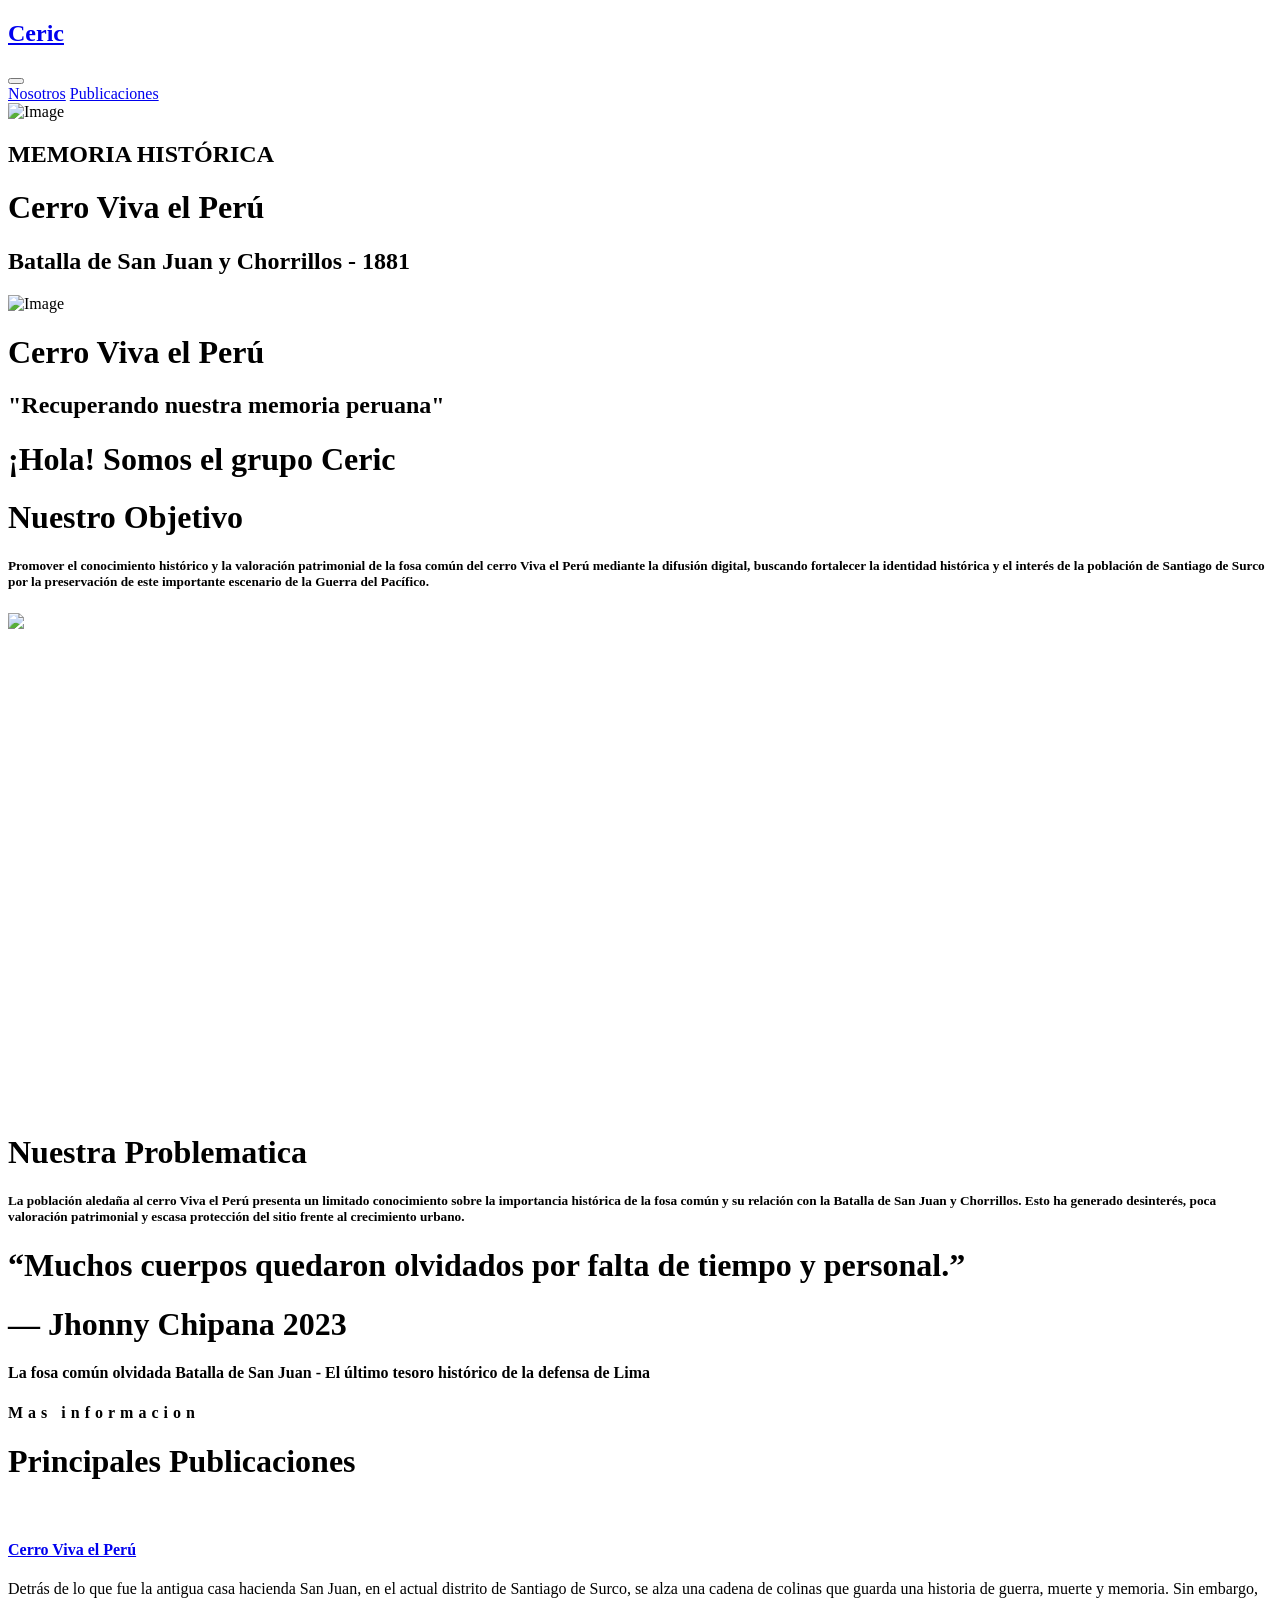
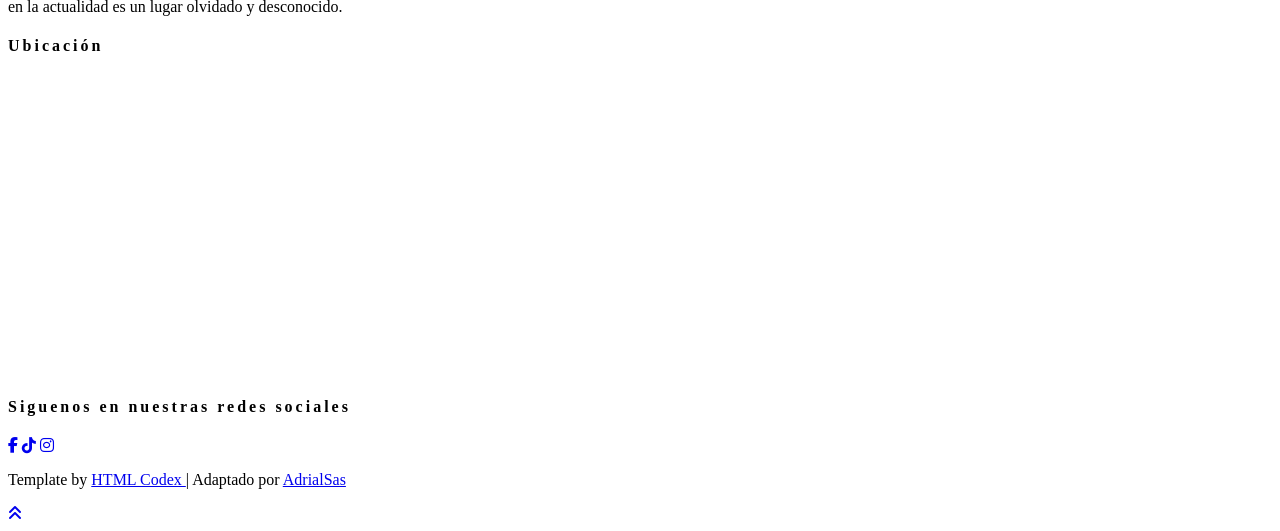
==== index.html @ c7373543 "Add files via upload" ====
<!DOCTYPE html>
<html lang="en">

<head>
    <meta charset="utf-8">
    <title>Ceric</title>
    <meta content="width=device-width, initial-scale=1.0" name="viewport">
    <meta content="Free Website Template" name="keywords">
    <meta content="Free Website Template" name="description">

    <!-- Favicon -->
    <link href="img/favicon.ico" rel="icon">

    <!-- Google Font -->
    <link rel="preconnect" href="https://fonts.gstatic.com">
    <link href="https://fonts.googleapis.com/css2?family=Montserrat:wght@200;400&family=Roboto:wght@400;500;700&display=swap" rel="stylesheet"> 

    <!-- Font Awesome -->
    <link href="https://cdnjs.cloudflare.com/ajax/libs/font-awesome/6.4.0/css/all.min.css" rel="stylesheet">

    <!-- Libraries Stylesheet -->
    <link href="lib/owlcarousel/assets/owl.carousel.min.css" rel="stylesheet">
    <link href="lib/tempusdominus/css/tempusdominus-bootstrap-4.min.css" rel="stylesheet" />

    <!-- Customized Bootstrap Stylesheet -->
    <link href="css/style.min.css" rel="stylesheet">
</head>

<body>
    <!-- Navbar Start -->
    <div class="container-fluid p-0 nav-bar">
        <nav class="navbar navbar-expand-lg bg-none navbar-dark py-3">
            <a href="index.html" class="navbar-brand px-lg-4 m-0">
                <h1 class="m-0 display-4 text-uppercase text-white">Ceric</h1>
            </a>
            <button type="button" class="navbar-toggler" data-toggle="collapse" data-target="#navbarCollapse">
                <span class="navbar-toggler-icon"></span>
            </button>
            <div class="collapse navbar-collapse justify-content-between" id="navbarCollapse">
                <div class="navbar-nav ml-auto p-4">
                  
                     <!-- elimne aca algo -->
                    <a href="about.html" class="nav-item nav-link">Nosotros</a>
                     <!-- elimne aca algo -->
                    <a href="Documentos.html" class="nav-item nav-link">Publicaciones</a>               
                </div>
            </div>
        </nav>
    </div>
    <!-- Navbar End -->

    <!-- Carousel Start -->
    <div class="container-fluid p-0 mb-5">
        <div id="blog-carousel" class="carousel slide overlay-bottom" data-ride="carousel">
            <div class="carousel-inner">
                <div class="carousel-item active">
                    <img class="w-100" src="img/carousel-1.jpg" alt="Image">
                    <div class="carousel-caption d-flex flex-column align-items-center justify-content-center">
                        <h2 class="text-primary font-weight-medium m-0">MEMORIA HISTÓRICA</h2>
                        <h1 class="display-1 text-white m-0">Cerro Viva el Perú</h1>
                        <h2 class="text-white m-0">Batalla de San Juan y Chorrillos - 1881</h2>
                    </div>
                </div>
                <div class="carousel-item">
                    <img class="w-100" src="img/698e12fef538ce109a0301f2.webp" alt="Image">
                    <div class="carousel-caption d-flex flex-column align-items-center justify-content-center">
                        <!-- <h2 class="text-primary font-weight-medium m-0">We Have Dicks</h2>-->
                        <h1 class="display-1 text-white m-0">Cerro Viva el Perú</h1>
                        <h2 class="text-white m-0">"Recuperando nuestra memoria peruana"</h2>
                    </div>
                </div>
            </div>
            <a class="carousel-control-prev" href="#blog-carousel" data-slide="prev">
                <span class="carousel-control-prev-icon"></span>
            </a>
            <a class="carousel-control-next" href="#blog-carousel" data-slide="next">
                <span class="carousel-control-next-icon"></span>
            </a>
        </div>
    </div>
    <!-- Carousel End -->


    <!-- About Start -->
    <!--
    <div class="container-fluid py-5">
        <div class="container">
            <div class="section-title">
                <h4 class="text-primary text-uppercase" style="letter-spacing: 5px;">About Us</h4>
                <h1 class="display-4">Historia y Memoria</h1>
            </div>
            <div class="row">
                <div class="col-lg-4 py-0 py-lg-5">
                    <h1 class="mb-3">Nuestra Historia</h1>
                    <h5 class="mb-3">El cerro Viva el Perú fue parte central de la línea defensiva peruana durante la Batalla de San Juan y Chorrillos en 1881. Actualmente, su importancia histórica permanece poco conocida por gran parte de la población.</h5>
                   <p>Loremp IpsumLoremp IpsumLoremp IpsumLoremp IpsumLoremp IpsumLoremp IpsumLoremp IpsumLoremp IpsumLoremp IpsumLoremp IpsumLoremp IpsumLoremp IpsumLoremp IpsumLoremp Ipsum</p>
                    <a href="" class="btn btn-secondary font-weight-bold py-2 px-4 mt-2">Aprende mas :D</a>
                </div>
                <div class="col-lg-4 py-5 py-lg-0" style="min-height: 500px;">
                    <div class="position-relative h-100">
                        <img class="position-absolute w-100 h-100" src="img/about.png" style="object-fit: cover;">
                    </div>
                </div>
                <div class="col-lg-4 py-0 py-lg-5">
                    <h1 class="mb-3">¿Por qué es importante?</h1>
                    <p>Invidunt lorem justo sanctus clita. Erat lorem labore ea, justo dolor lorem ipsum ut sed eos, ipsum et dolor kasd sit ea justo. Erat justo sed sed diam. Ea et erat ut sed diam sea ipsum est dolor</p>
                    <h5 class="mb-3"><i class="fa fa-check text-primary mr-3"></i>Lorem ipsum dolor sit amet</h5>
                    <h5 class="mb-3"><i class="fa fa-check text-primary mr-3"></i>Lorem ipsum dolor sit amet</h5>
                    <h5 class="mb-3"><i class="fa fa-check text-primary mr-3"></i>Lorem ipsum dolor sit amet</h5>
                    <a href="" class="btn btn-primary font-weight-bold py-2 px-4 mt-2">Learn More</a>
                </div>
            </div>
        </div>
    </div>
    -->
    <!-- About End -->

 <!-- Menu Start -->
 <div class="container-fluid py-5">
        <div class="container">
            <div class="section-title">
                
                <h1 class="display-4">¡Hola! Somos el grupo Ceric</h1>
            </div>
            <div class="row">
                <div class="col-lg-4 py-0 py-lg-5">
                    <h1 class="mb-3">Nuestro Objetivo</h1>
                    <h5 class="mb-3">Promover el conocimiento histórico y la valoración patrimonial de la fosa común del cerro Viva el Perú mediante la difusión digital, buscando fortalecer la identidad histórica y el interés de la población de Santiago de Surco por la preservación de este importante escenario de la Guerra del Pacífico.</h5>
                    
                    
                </div>
                <div class="col-lg-4 py-5 py-lg-0" style="min-height: 500px;">
                    <div class="position-relative h-100">
                        <img class="position-absolute w-100 h-100" src="img/Ceric.png" style="object-fit: cover;">
                    </div>
                </div>
                <div class="col-lg-4 py-0 py-lg-5">
                    <h1 class="mb-3">Nuestra Problematica</h1>
                     <h5 class="mb-3">La población aledaña al cerro Viva el Perú presenta un limitado conocimiento sobre la importancia histórica de la fosa común y su relación con la Batalla de San Juan y Chorrillos. Esto ha generado desinterés, poca valoración patrimonial y escasa protección del sitio frente al crecimiento urbano.</h5>
                </div>
            </div>
        </div>
    </div>
    <!-- Menu End -->
   


    <!-- Offer Start -->
    <div class="offer container-fluid my-5 py-5 text-center position-relative overlay-top overlay-bottom">
        <div class="container py-5">
            <h1 class="display-3 text-primary mt-3">“Muchos cuerpos quedaron olvidados por falta de tiempo y personal.”</h1>
            <h1 class="text-white mb-3">— Jhonny Chipana 2023</h1>
            <h4 class="text-white font-weight-normal mb-4 pb-3">La fosa común olvidada Batalla de San Juan - El último tesoro histórico de la defensa de Lima</h4>
        </div>
    </div>
    <!-- Offer End -->

 <!-- Service Start -->
    <div class="container-fluid pt-5">
        <div class="container">
            <div class="section-title">
                <h4 class="text-primary text-uppercase" style="letter-spacing: 5px;">Mas informacion</h4>
                <h1 class="display-4">Principales Publicaciones</h1>
            </div>
            <div class="row">
                <div class="col-lg-6 mb-5">
                    <div class="row align-items-center">
                        <div class="col-sm-5">
                            <img class="img-fluid mb-3 mb-sm-0" src="img/San-Juan.jpg" alt="">
                        </div>
                        <div class="col-sm-7">
                            <h4>
                             <a href="https://sites.google.com/view/ceric/ceric" class="text-decoration-none text-dark">Cerro Viva el Perú</a>
                            </h4>
                            <p class="m-0">Detrás de lo que fue la antigua casa hacienda San Juan, en el actual distrito de Santiago de Surco, se alza una cadena de colinas que guarda una historia de guerra, muerte y memoria. Sin embargo, en la actualidad es un lugar olvidado y desconocido. </p>
                        </div>
                    </div>
                </div>
              
               
                
            </div>
        </div>
    </div>
    <!-- Service End -->
   


  <!-- Footer Start -->
<div class="container-fluid footer text-white mt-5 pt-5 px-0 position-relative overlay-top">
    <div class="row mx-0 pt-5 px-sm-3 px-lg-5 mt-4 justify-content-center">
       
        <div class="col-lg-3 col-md-6 mb-5 text-center">
            <h4 class="text-white text-uppercase mb-4" style="letter-spacing: 3px;">Ubicación</h4>

            <!-- Mapa Google Maps -->
            <div class="mt-4" style="border-radius: 8px; overflow: hidden;">
                <iframe
                    src="https://www.google.com/maps/embed?pb=!1m18!1m12!1m3!1d3902.4!2d-76.9928267!3d-12.1704528!2m3!1f0!2f0!3f0!3m2!1i1024!2i768!4f13.1!3m3!1m2!1s0x9105b84a67e5c7b1%3A0x98d5653c78e1c5ef!2sCerro%20VIVA%20PERU!5e0!3m2!1ses!2spe!4v1715000000000!5m2!1ses!2spe"
                    width="100%"
                    height="300"
                    style="border: 0; display: block;"
                    allowfullscreen=""
                    loading="lazy"
                    referrerpolicy="no-referrer-when-downgrade"
                    title="Ubicación Cerro VIVA PERU">
                </iframe>
            </div>
        </div>

        <div class="col-lg-3 col-md-6 mb-5 text-center">
            <h4 class="text-white text-uppercase mb-4" style="letter-spacing: 3px;">Siguenos en nuestras redes sociales</h4>
          
            <div class="d-flex justify-content-center">
                <a class="btn btn-lg btn-outline-light btn-lg-square mr-2" href="https://www.facebook.com/p/Grupos-Ceric-61589148273439/"><i class="fab fa-facebook-f"></i></a>
                <a class="btn btn-lg btn-outline-light btn-lg-square mr-2" href="https://www.tiktok.com/@ceric_pre4?_r=1&_t=ZS-967ceTcxf2D"><i class="fab fa-tiktok"></i></a>
                <a class="btn btn-lg btn-outline-light btn-lg-square" href="https://www.instagram.com/ceric_pre4/"><i class="fab fa-instagram"></i></a>
            </div>
        </div>
        
    </div>
   <div class="container-fluid text-center text-white border-top mt-4 py-4 px-sm-3 px-md-5" 
style="border-color: rgba(256, 256, 256, .1) !important;">

    <p class="m-0 text-white">
        Template by 
        <a class="font-weight-bold text-white" href="https://htmlcodex.com/">
            HTML Codex
        </a>
        | Adaptado por 
        <a class="font-weight-bold text-white" href="#">
            AdrialSas
        </a>
    </p>

</div>
</div>
<!-- Footer End -->


    <!-- Back to Top -->
    <a href="#" class="btn btn-lg btn-primary btn-lg-square back-to-top"><i class="fa fa-angle-double-up"></i></a>


    <!-- JavaScript Libraries -->
    <script src="https://code.jquery.com/jquery-3.4.1.min.js"></script>
    <script src="https://stackpath.bootstrapcdn.com/bootstrap/4.4.1/js/bootstrap.bundle.min.js"></script>
    <script src="lib/easing/easing.min.js"></script>
    <script src="lib/waypoints/waypoints.min.js"></script>
    <script src="lib/owlcarousel/owl.carousel.min.js"></script>
    <script src="lib/tempusdominus/js/moment.min.js"></script>
    <script src="lib/tempusdominus/js/moment-timezone.min.js"></script>
    <script src="lib/tempusdominus/js/tempusdominus-bootstrap-4.min.js"></script>

    <!-- Contact Javascript File -->
    <script src="mail/jqBootstrapValidation.min.js"></script>
    <script src="mail/contact.js"></script>

    <!-- Template Javascript -->
    <script src="js/main.js"></script>
</body>

</html>
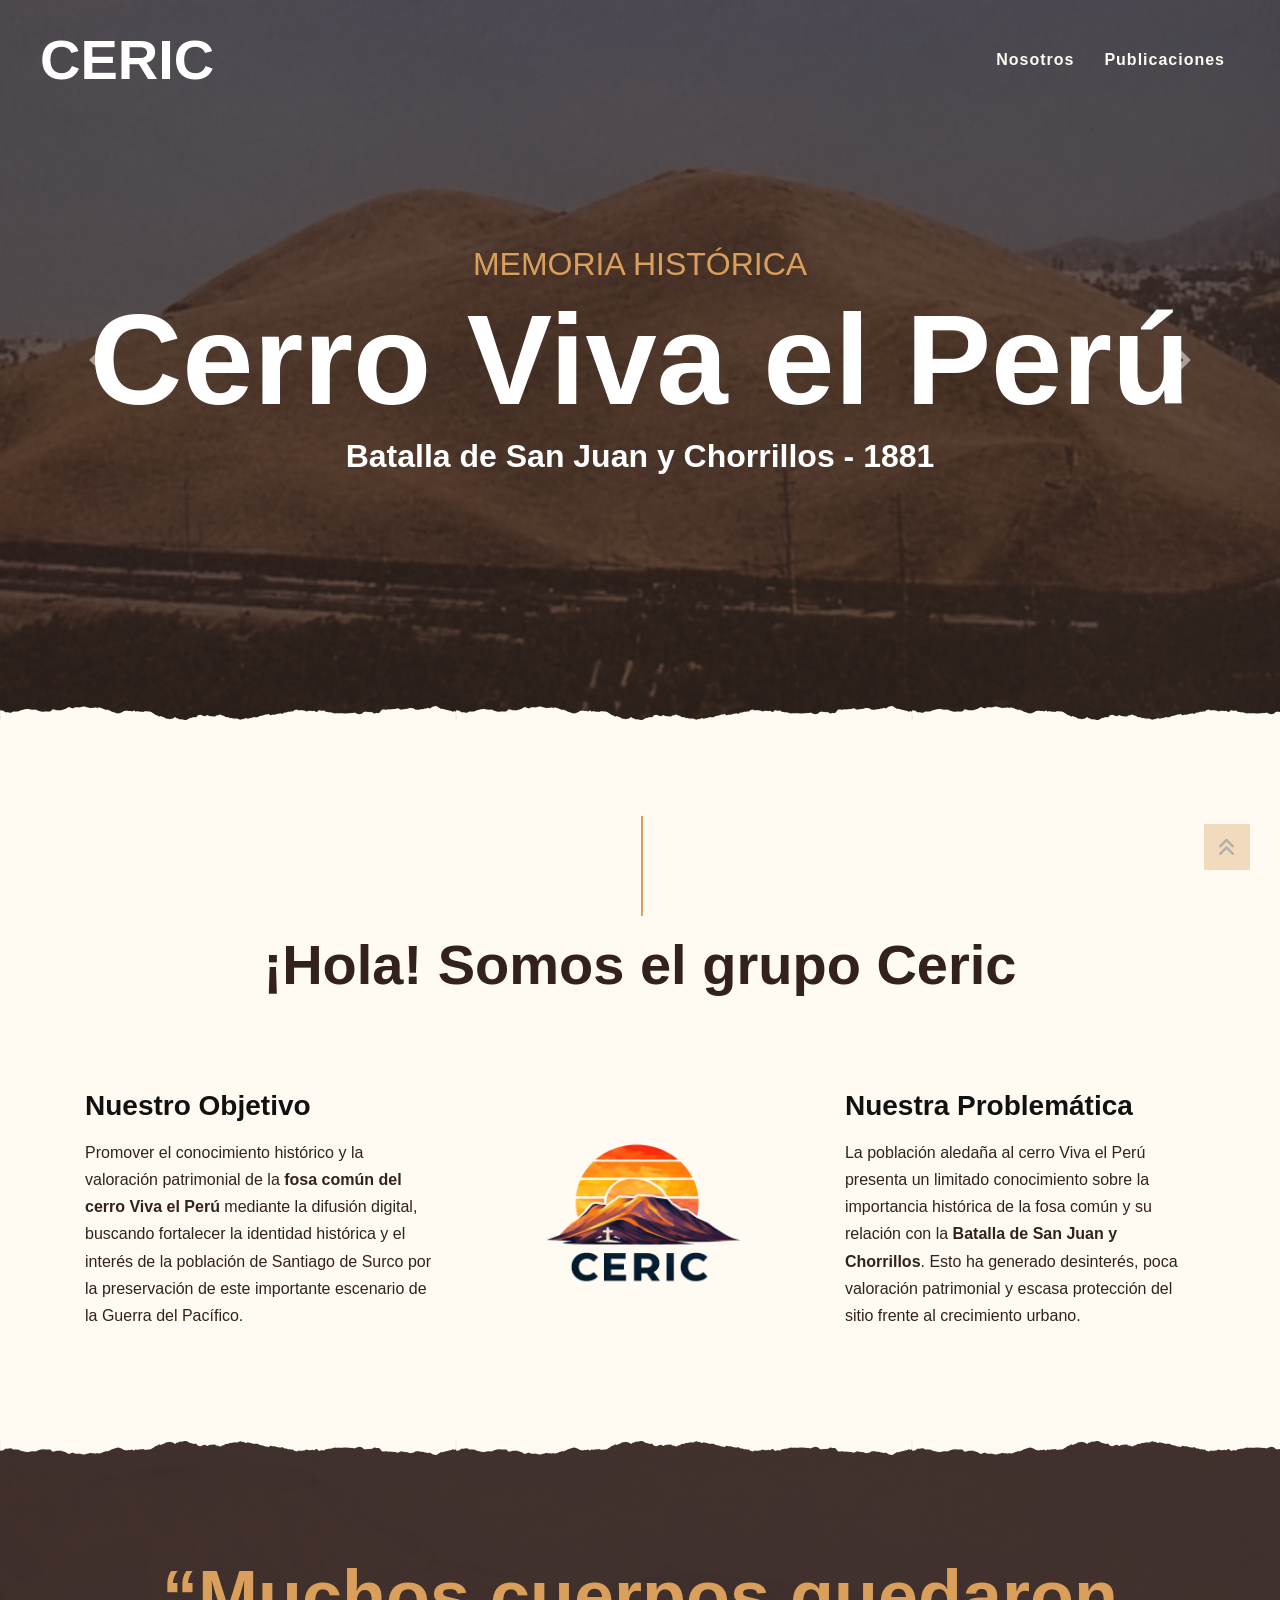
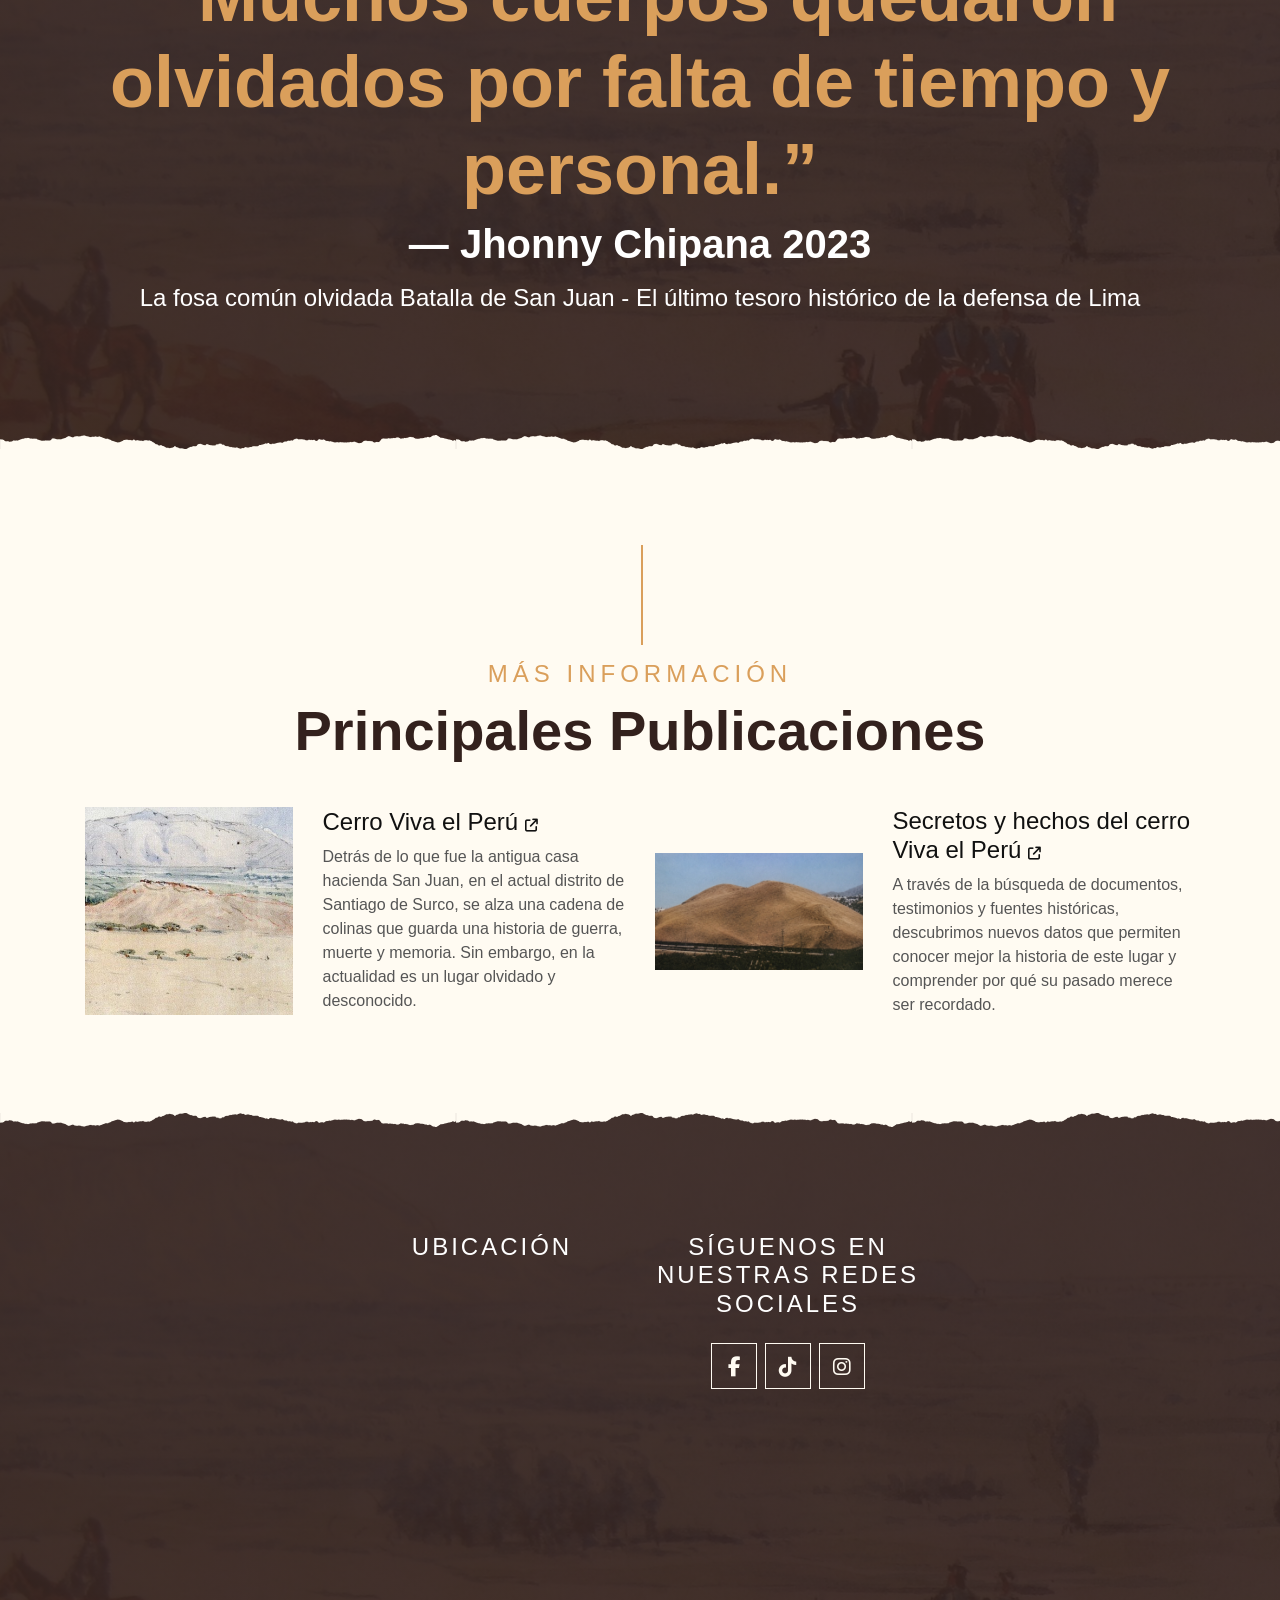
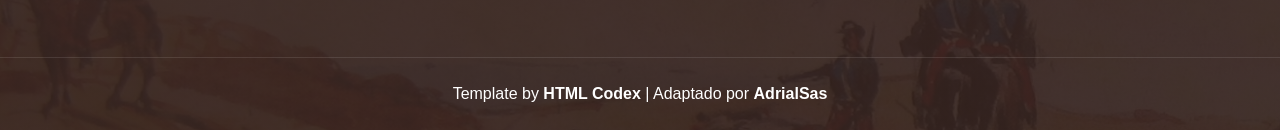
==== commit c7e3c0ce: "Add files via upload Ceric 0.2" ====
--- a/index.html
+++ b/index.html
@@ -1,22 +1,31 @@
 <!DOCTYPE html>
-<html lang="en">
+<html lang="es">
 
 <head>
     <meta charset="utf-8">
-    <title>Ceric</title>
+    <title>Ceric - Cerro Viva el Perú</title>
     <meta content="width=device-width, initial-scale=1.0" name="viewport">
-    <meta content="Free Website Template" name="keywords">
-    <meta content="Free Website Template" name="description">
+    <meta content="Ceric, Cerro Viva el Peru, Memoria Historica, Batalla de San Juan y Chorrillos" name="keywords">
+    <meta content="Recuperando la memoria histórica y la valoración patrimonial de la fosa común en Santiago de Surco." name="description">
+
+    <!-- Open Graph para Redes Sociales y WhatsApp -->
+    <meta property="og:title" content="CERIC - Cerro Viva el Perú">
+    <meta property="og:description" content="Recuperando la memoria histórica y la valoración patrimonial de la fosa común en Santiago de Surco.">
+    <meta property="og:image" content="img/Ceric.png">
+    <meta property="og:type" content="website">
 
     <!-- Favicon -->
     <link href="img/favicon.ico" rel="icon">
 
-    <!-- Google Font -->
+    <!-- Google Fonts -->
     <link rel="preconnect" href="https://fonts.gstatic.com">
     <link href="https://fonts.googleapis.com/css2?family=Montserrat:wght@200;400&family=Roboto:wght@400;500;700&display=swap" rel="stylesheet"> 
 
     <!-- Font Awesome -->
     <link href="https://cdnjs.cloudflare.com/ajax/libs/font-awesome/6.4.0/css/all.min.css" rel="stylesheet">
+
+    <!-- AOS Library (Estilos para animación al hacer scroll) -->
+    <link rel="stylesheet" href="https://unpkg.com/aos@next/dist/aos.css" />
 
     <!-- Libraries Stylesheet -->
     <link href="lib/owlcarousel/assets/owl.carousel.min.css" rel="stylesheet">
@@ -38,10 +47,7 @@
             </button>
             <div class="collapse navbar-collapse justify-content-between" id="navbarCollapse">
                 <div class="navbar-nav ml-auto p-4">
-                  
-                     <!-- elimne aca algo -->
                     <a href="about.html" class="nav-item nav-link">Nosotros</a>
-                     <!-- elimne aca algo -->
                     <a href="Documentos.html" class="nav-item nav-link">Publicaciones</a>               
                 </div>
             </div>
@@ -54,7 +60,7 @@
         <div id="blog-carousel" class="carousel slide overlay-bottom" data-ride="carousel">
             <div class="carousel-inner">
                 <div class="carousel-item active">
-                    <img class="w-100" src="img/carousel-1.jpg" alt="Image">
+                    <img class="w-100" src="img/carousel-1.jpg" alt="Cerro Viva el Perú">
                     <div class="carousel-caption d-flex flex-column align-items-center justify-content-center">
                         <h2 class="text-primary font-weight-medium m-0">MEMORIA HISTÓRICA</h2>
                         <h1 class="display-1 text-white m-0">Cerro Viva el Perú</h1>
@@ -62,9 +68,8 @@
                     </div>
                 </div>
                 <div class="carousel-item">
-                    <img class="w-100" src="img/698e12fef538ce109a0301f2.webp" alt="Image">
+                    <img class="w-100" src="img/698e12fef538ce109a0301f2.webp" alt="Recuperando memoria peruana">
                     <div class="carousel-caption d-flex flex-column align-items-center justify-content-center">
-                        <!-- <h2 class="text-primary font-weight-medium m-0">We Have Dicks</h2>-->
                         <h1 class="display-1 text-white m-0">Cerro Viva el Perú</h1>
                         <h2 class="text-white m-0">"Recuperando nuestra memoria peruana"</h2>
                     </div>
@@ -80,73 +85,49 @@
     </div>
     <!-- Carousel End -->
 
-
-    <!-- About Start -->
-    <!--
+    <!-- About/Ceric Start -->
     <div class="container-fluid py-5">
         <div class="container">
-            <div class="section-title">
-                <h4 class="text-primary text-uppercase" style="letter-spacing: 5px;">About Us</h4>
-                <h1 class="display-4">Historia y Memoria</h1>
-            </div>
-            <div class="row">
-                <div class="col-lg-4 py-0 py-lg-5">
-                    <h1 class="mb-3">Nuestra Historia</h1>
-                    <h5 class="mb-3">El cerro Viva el Perú fue parte central de la línea defensiva peruana durante la Batalla de San Juan y Chorrillos en 1881. Actualmente, su importancia histórica permanece poco conocida por gran parte de la población.</h5>
-                   <p>Loremp IpsumLoremp IpsumLoremp IpsumLoremp IpsumLoremp IpsumLoremp IpsumLoremp IpsumLoremp IpsumLoremp IpsumLoremp IpsumLoremp IpsumLoremp IpsumLoremp IpsumLoremp Ipsum</p>
-                    <a href="" class="btn btn-secondary font-weight-bold py-2 px-4 mt-2">Aprende mas :D</a>
-                </div>
-                <div class="col-lg-4 py-5 py-lg-0" style="min-height: 500px;">
-                    <div class="position-relative h-100">
-                        <img class="position-absolute w-100 h-100" src="img/about.png" style="object-fit: cover;">
-                    </div>
-                </div>
-                <div class="col-lg-4 py-0 py-lg-5">
-                    <h1 class="mb-3">¿Por qué es importante?</h1>
-                    <p>Invidunt lorem justo sanctus clita. Erat lorem labore ea, justo dolor lorem ipsum ut sed eos, ipsum et dolor kasd sit ea justo. Erat justo sed sed diam. Ea et erat ut sed diam sea ipsum est dolor</p>
-                    <h5 class="mb-3"><i class="fa fa-check text-primary mr-3"></i>Lorem ipsum dolor sit amet</h5>
-                    <h5 class="mb-3"><i class="fa fa-check text-primary mr-3"></i>Lorem ipsum dolor sit amet</h5>
-                    <h5 class="mb-3"><i class="fa fa-check text-primary mr-3"></i>Lorem ipsum dolor sit amet</h5>
-                    <a href="" class="btn btn-primary font-weight-bold py-2 px-4 mt-2">Learn More</a>
-                </div>
-            </div>
-        </div>
-    </div>
-    -->
-    <!-- About End -->
-
- <!-- Menu Start -->
- <div class="container-fluid py-5">
-        <div class="container">
-            <div class="section-title">
+            
+            <!-- Título principal de la sección -->
+            <div class="section-title text-center mb-5" data-aos="fade-up">
+                <h1 class="display-4">¡Hola! Somos el grupo Ceric</h1>
+            </div>
+
+            <!-- Fila alineada al centro verticalmente con animación -->
+            <div class="row align-items-center" data-aos="fade-up" data-aos-delay="100">
                 
-                <h1 class="display-4">¡Hola! Somos el grupo Ceric</h1>
-            </div>
-            <div class="row">
-                <div class="col-lg-4 py-0 py-lg-5">
-                    <h1 class="mb-3">Nuestro Objetivo</h1>
-                    <h5 class="mb-3">Promover el conocimiento histórico y la valoración patrimonial de la fosa común del cerro Viva el Perú mediante la difusión digital, buscando fortalecer la identidad histórica y el interés de la población de Santiago de Surco por la preservación de este importante escenario de la Guerra del Pacífico.</h5>
-                    
-                    
-                </div>
-                <div class="col-lg-4 py-5 py-lg-0" style="min-height: 500px;">
-                    <div class="position-relative h-100">
-                        <img class="position-absolute w-100 h-100" src="img/Ceric.png" style="object-fit: cover;">
-                    </div>
-                </div>
-                <div class="col-lg-4 py-0 py-lg-5">
-                    <h1 class="mb-3">Nuestra Problematica</h1>
-                     <h5 class="mb-3">La población aledaña al cerro Viva el Perú presenta un limitado conocimiento sobre la importancia histórica de la fosa común y su relación con la Batalla de San Juan y Chorrillos. Esto ha generado desinterés, poca valoración patrimonial y escasa protección del sitio frente al crecimiento urbano.</h5>
-                </div>
-            </div>
-        </div>
-    </div>
-    <!-- Menu End -->
-   
-
+                <!-- Columna Objetivo -->
+                <div class="col-lg-4 text-lg-left text-center mb-4 mb-lg-0">
+                    <h2 class="h3 font-weight-bold mb-3 text-dark">Nuestro Objetivo</h2>
+                    <p class="text-secondary" style="line-height: 1.7;">
+                        Promover el conocimiento histórico y la valoración patrimonial de la <strong>fosa común del cerro Viva el Perú</strong> mediante la difusión digital, buscando fortalecer la identidad histórica y el interés de la población de Santiago de Surco por la preservación de este importante escenario de la Guerra del Pacífico.
+                    </p>
+                </div>
+
+                <!-- Columna Imagen / Logo con tamaño ampliado -->
+                <div class="col-lg-4 text-center mb-4 mb-lg-0 px-2">
+                    <img class="img-fluid" 
+                         src="img/Ceric.png" 
+                         alt="Logo Ceric Cerro Viva el Perú" 
+                         style="width: 100%; max-width: 420px; height: auto;">
+                </div>  
+
+                <!-- Columna Problemática -->
+                <div class="col-lg-4 text-lg-left text-center">
+                    <h2 class="h3 font-weight-bold mb-3 text-dark">Nuestra Problemática</h2>
+                    <p class="text-secondary" style="line-height: 1.7;">
+                        La población aledaña al cerro Viva el Perú presenta un limitado conocimiento sobre la importancia histórica de la fosa común y su relación con la <strong>Batalla de San Juan y Chorrillos</strong>. Esto ha generado desinterés, poca valoración patrimonial y escasa protección del sitio frente al crecimiento urbano.
+                    </p>
+                </div>
+
+            </div>
+        </div>
+    </div>
+    <!-- About/Ceric End -->
 
     <!-- Offer Start -->
-    <div class="offer container-fluid my-5 py-5 text-center position-relative overlay-top overlay-bottom">
+    <div class="offer container-fluid my-5 py-5 text-center position-relative overlay-top overlay-bottom" data-aos="fade-up">
         <div class="container py-5">
             <h1 class="display-3 text-primary mt-3">“Muchos cuerpos quedaron olvidados por falta de tiempo y personal.”</h1>
             <h1 class="text-white mb-3">— Jhonny Chipana 2023</h1>
@@ -155,92 +136,140 @@
     </div>
     <!-- Offer End -->
 
- <!-- Service Start -->
-    <div class="container-fluid pt-5">
-        <div class="container">
-            <div class="section-title">
-                <h4 class="text-primary text-uppercase" style="letter-spacing: 5px;">Mas informacion</h4>
-                <h1 class="display-4">Principales Publicaciones</h1>
-            </div>
-            <div class="row">
-                <div class="col-lg-6 mb-5">
-                    <div class="row align-items-center">
-                        <div class="col-sm-5">
-                            <img class="img-fluid mb-3 mb-sm-0" src="img/San-Juan.jpg" alt="">
-                        </div>
-                        <div class="col-sm-7">
-                            <h4>
-                             <a href="https://sites.google.com/view/ceric/ceric" class="text-decoration-none text-dark">Cerro Viva el Perú</a>
-                            </h4>
-                            <p class="m-0">Detrás de lo que fue la antigua casa hacienda San Juan, en el actual distrito de Santiago de Surco, se alza una cadena de colinas que guarda una historia de guerra, muerte y memoria. Sin embargo, en la actualidad es un lugar olvidado y desconocido. </p>
-                        </div>
-                    </div>
-                </div>
+   <!-- Service 2 Start -->
+<div class="container-fluid pt-5">
+    <div class="container">
+        
+        <!-- Título de la sección principal -->
+        <div class="section-title" data-aos="fade-up">
+            <h4 class="text-primary text-uppercase" style="letter-spacing: 5px;">Más Información</h4>
+            <h1 class="display-4">Principales Publicaciones</h1>
+        </div>
+
+        <!-- Fila con los 2 artículos al costado -->
+        <div class="row">
+            
+            <!-- Primer Artículo -->
+            <div class="col-lg-6 mb-5" data-aos="fade-up" data-aos-delay="100">
+                <div class="row align-items-center">
+                    <div class="col-sm-5">
+                        <a href="https://sites.google.com/view/ceric/ceric">
+                            <img class="img-fluid mb-3 mb-sm-0" src="img/San-Juan.jpg" alt="Cerro Viva el Perú">
+                        </a>
+                    </div>
+                    <div class="col-sm-7">
+                        <h4>
+                            <a href="https://sites.google.com/view/ceric/ceric" class="text-decoration-none text-dark">
+                                Cerro Viva el Perú <i class="fa-solid fa-arrow-up-right-from-square" style="font-size: 0.8rem;"></i>
+                            </a>
+                        </h4>
+                        <p class="m-0">Detrás de lo que fue la antigua casa hacienda San Juan, en el actual distrito de Santiago de Surco, se alza una cadena de colinas que guarda una historia de guerra, muerte y memoria. Sin embargo, en la actualidad es un lugar olvidado y desconocido.</p>
+                    </div>
+                </div>
+            </div>
+
+            <!-- Segundo Artículo -->
+            <div class="col-lg-6 mb-5" data-aos="fade-up" data-aos-delay="200">
+                <div class="row align-items-center">
+                    <div class="col-sm-5">
+                        <a href="https://sites.google.com/sda.edu.pe/ceric/ceric">
+                            <img class="img-fluid mb-3 mb-sm-0" src="img/carousel-1.jpg" alt="Misterios y datos sobre los eventos acaecidos en el cerro Viva el Perú">
+                        </a>
+                    </div>
+                    <div class="col-sm-7">
+                        <h4>
+                            <a href="https://sites.google.com/view/ceric/ceric" class="text-decoration-none text-dark">
+                                Secretos y hechos del cerro Viva el Perú <i class="fa-solid fa-arrow-up-right-from-square" style="font-size: 0.8rem;"></i>
+                            </a>
+                        </h4>
+                        <p class="m-0"> A través de la búsqueda de documentos, testimonios y fuentes históricas, descubrimos nuevos datos que permiten conocer mejor la historia de este lugar y comprender por qué su pasado merece ser recordado.</p>
+                    </div>
+                </div>
+            </div>
+
+        </div> <!-- Cierre correcto de la fila de artículos -->
+
+        <!-- 
+        Fila para el Título y Botón inferior
+        <div class="row pt-4" data-aos="fade-up">
+            <div class="col-12 text-center mb-5">
+                
+                Encabezado de llamada a la acción
+                <div class="section-title mb-4">
+                    <h4 class="text-primary text-uppercase" style="letter-spacing: 5px;">Explora Más</h4>
+                    <h1 class="display-4">Mira el cerro desde una mejor perspectiva</h1>
+                </div>
+
+                Botón Grande con animación directa
+                <a href="publicaciones.html" 
+                   class="btn btn-primary btn-lg px-5 py-3 font-weight-bold shadow-sm"
+                   style="transition: all 0.3s cubic-bezier(0.25, 0.8, 0.25, 1); display: inline-block;"
+                   onmouseover="this.style.transform='translateY(-5px) scale(1.03)'; this.style.boxShadow='0 12px 24px rgba(0,0,0,0.25)';"
+                   onmouseout="this.style.transform='translateY(0) scale(1)'; this.style.boxShadow='none';"
+                   onmousedown="this.style.transform='translateY(-1px) scale(0.97)';"
+                   onmouseup="this.style.transform='translateY(-5px) scale(1.03)';">
+                    Ver todas las publicaciones
+                </a>
+
+            </div>
+        </div>
+        -->
+
+    </div>
+</div>
+<!-- Service 2 End -->
+
+    <!-- Footer Start -->
+    <div class="container-fluid footer text-white mt-5 pt-5 px-0 position-relative overlay-top">
+        <div class="row mx-0 pt-5 px-sm-3 px-lg-5 mt-4 justify-content-center" data-aos="fade-up">
+           
+            <div class="col-lg-3 col-md-6 mb-5 text-center">
+                <h4 class="text-white text-uppercase mb-4" style="letter-spacing: 3px;">Ubicación</h4>
+
+                <!-- Mapa Google Maps -->
+                <div class="mt-4" style="border-radius: 8px; overflow: hidden;">
+                    <iframe
+                        src="https://www.google.com/maps/embed?pb=!1m18!1m12!1m3!1d3902.4!2d-76.9928267!3d-12.1704528!2m3!1f0!2f0!3f0!3m2!1i1024!2i768!4f13.1!3m3!1m2!1s0x9105b84a67e5c7b1%3A0x98d5653c78e1c5ef!2sCerro%20VIVA%20PERU!5e0!3m2!1ses!2spe!4v1715000000000!5m2!1ses!2spe"
+                        width="100%"
+                        height="300"
+                        style="border: 0; display: block;"
+                        allowfullscreen=""
+                        loading="lazy"
+                        referrerpolicy="no-referrer-when-downgrade"
+                        title="Ubicación Cerro VIVA PERU">
+                    </iframe>
+                </div>
+            </div>
+
+            <div class="col-lg-3 col-md-6 mb-5 text-center">
+                <h4 class="text-white text-uppercase mb-4" style="letter-spacing: 3px;">Síguenos en nuestras redes sociales</h4>
               
-               
-                
-            </div>
-        </div>
-    </div>
-    <!-- Service End -->
-   
-
-
-  <!-- Footer Start -->
-<div class="container-fluid footer text-white mt-5 pt-5 px-0 position-relative overlay-top">
-    <div class="row mx-0 pt-5 px-sm-3 px-lg-5 mt-4 justify-content-center">
-       
-        <div class="col-lg-3 col-md-6 mb-5 text-center">
-            <h4 class="text-white text-uppercase mb-4" style="letter-spacing: 3px;">Ubicación</h4>
-
-            <!-- Mapa Google Maps -->
-            <div class="mt-4" style="border-radius: 8px; overflow: hidden;">
-                <iframe
-                    src="https://www.google.com/maps/embed?pb=!1m18!1m12!1m3!1d3902.4!2d-76.9928267!3d-12.1704528!2m3!1f0!2f0!3f0!3m2!1i1024!2i768!4f13.1!3m3!1m2!1s0x9105b84a67e5c7b1%3A0x98d5653c78e1c5ef!2sCerro%20VIVA%20PERU!5e0!3m2!1ses!2spe!4v1715000000000!5m2!1ses!2spe"
-                    width="100%"
-                    height="300"
-                    style="border: 0; display: block;"
-                    allowfullscreen=""
-                    loading="lazy"
-                    referrerpolicy="no-referrer-when-downgrade"
-                    title="Ubicación Cerro VIVA PERU">
-                </iframe>
-            </div>
-        </div>
-
-        <div class="col-lg-3 col-md-6 mb-5 text-center">
-            <h4 class="text-white text-uppercase mb-4" style="letter-spacing: 3px;">Siguenos en nuestras redes sociales</h4>
-          
-            <div class="d-flex justify-content-center">
-                <a class="btn btn-lg btn-outline-light btn-lg-square mr-2" href="https://www.facebook.com/p/Grupos-Ceric-61589148273439/"><i class="fab fa-facebook-f"></i></a>
-                <a class="btn btn-lg btn-outline-light btn-lg-square mr-2" href="https://www.tiktok.com/@ceric_pre4?_r=1&_t=ZS-967ceTcxf2D"><i class="fab fa-tiktok"></i></a>
-                <a class="btn btn-lg btn-outline-light btn-lg-square" href="https://www.instagram.com/ceric_pre4/"><i class="fab fa-instagram"></i></a>
-            </div>
+                <div class="d-flex justify-content-center">
+                    <a class="btn btn-lg btn-outline-light btn-lg-square mr-2" href="https://www.facebook.com/p/Grupos-Ceric-61589148273439/" target="_blank"><i class="fab fa-facebook-f"></i></a>
+                    <a class="btn btn-lg btn-outline-light btn-lg-square mr-2" href="https://www.tiktok.com/@ceric_pre4?_r=1&_t=ZS-967ceTcxf2D" target="_blank"><i class="fab fa-tiktok"></i></a>
+                    <a class="btn btn-lg btn-outline-light btn-lg-square" href="https://www.instagram.com/ceric_pre4/" target="_blank"><i class="fab fa-instagram"></i></a>
+                </div>
+            </div>
+            
         </div>
         
-    </div>
-   <div class="container-fluid text-center text-white border-top mt-4 py-4 px-sm-3 px-md-5" 
-style="border-color: rgba(256, 256, 256, .1) !important;">
-
-    <p class="m-0 text-white">
-        Template by 
-        <a class="font-weight-bold text-white" href="https://htmlcodex.com/">
-            HTML Codex
-        </a>
-        | Adaptado por 
-        <a class="font-weight-bold text-white" href="#">
-            AdrialSas
-        </a>
-    </p>
-
-</div>
-</div>
-<!-- Footer End -->
-
+        <div class="container-fluid text-center text-white border-top mt-4 py-4 px-sm-3 px-md-5" style="border-color: rgba(256, 256, 256, .1) !important;">
+            <p class="m-0 text-white">
+                Template by 
+                <a class="font-weight-bold text-white" href="https://htmlcodex.com/" target="_blank">
+                    HTML Codex
+                </a>
+                | Adaptado por 
+                <a class="font-weight-bold text-white" href="#">
+                    AdrialSas
+                </a>
+            </p>
+        </div>
+    </div>
+    <!-- Footer End -->
 
     <!-- Back to Top -->
     <a href="#" class="btn btn-lg btn-primary btn-lg-square back-to-top"><i class="fa fa-angle-double-up"></i></a>
-
 
     <!-- JavaScript Libraries -->
     <script src="https://code.jquery.com/jquery-3.4.1.min.js"></script>
@@ -258,6 +287,15 @@
 
     <!-- Template Javascript -->
     <script src="js/main.js"></script>
+
+    <!-- AOS Script e Inicialización -->
+    <script src="https://unpkg.com/aos@next/dist/aos.js"></script>
+    <script>
+        AOS.init({
+            duration: 800,
+            once: true
+        });
+    </script>
 </body>
 
 </html>
